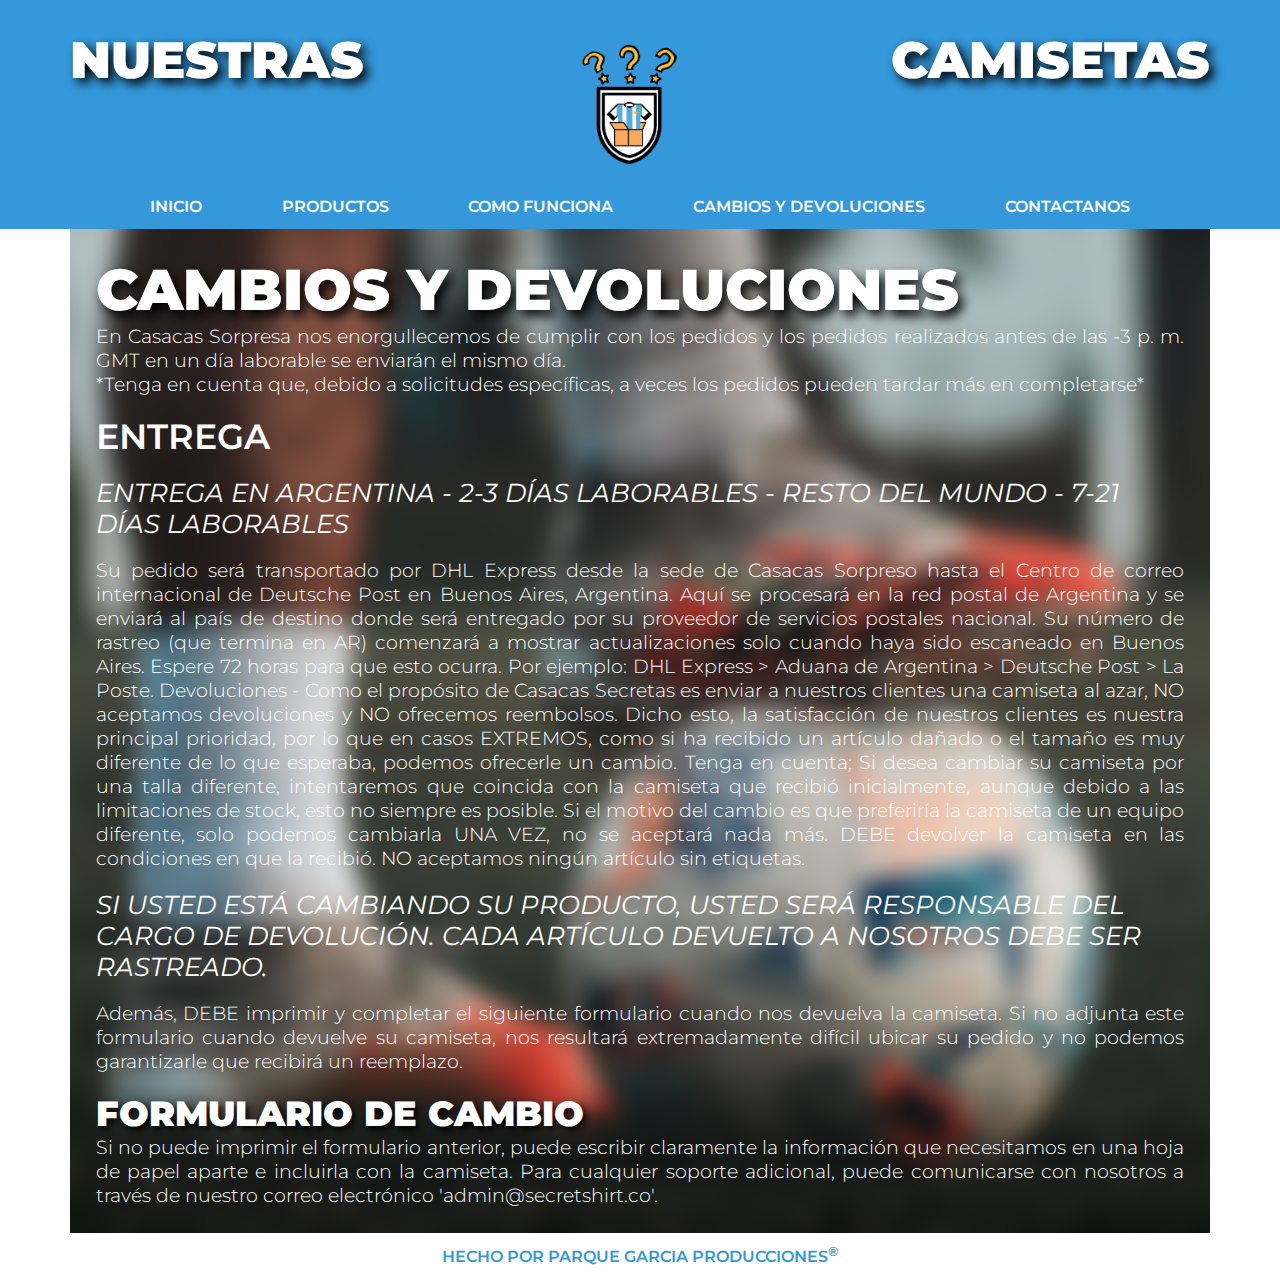
==== html/cambios.html @ 4447b795 "practicandoGit" ====
<!DOCTYPE html>
<html lang="en">
<head>
    <meta charset="UTF-8">
    <meta http-equiv="X-UA-Compatible" content="IE=edge">
    <meta name="viewport" content="width=device-width, initial-scale=1.0">
    <title>Cambios y Devoluciones</title>
    <link rel="stylesheet" href="../css/style.css">
</head>
<body id="top">
    <header>
          
            <nav class="navbar container">

                <div class="lineasLogo">
                    <p class="p_nav">NUESTRAS</p>  
    
                    <a class="navbar__link" href="#top"> <!-- clickeo top y me lleva al body, que tiene el ID top -->
                        <img class="logo"  src= "../img/logosolo.png" alt="logo">
                    </a>
    
                    <p class="p_nav">CAMISETAS</p>
                    
                </div>  

                    <ul class="menu">
                        <li class="menu__item">
                            <a class="menu__link"  href="./index.html">INICIO</a>
                        </li>
                        <li class="menu__item">
                            <a class="menu__link" href="./productos.html">PRODUCTOS</a>
                        </li>
                        <li class="menu__item">
                            <a class="menu__link" href="./funciona.html">COMO FUNCIONA</a>
                        </li>
                        <li class="menu__item">
                            <a class="menu__link" href="./cambios.html">CAMBIOS Y DEVOLUCIONES</a>
                        </li>
                        <li class="menu__item">
                            <a class="menu__link" href="./contacto.html">CONTACTANOS</a>
                        </li>
                    </ul>
                        
            </nav>
            
        </header>

        
                <main class="container">
                    
                    <section>
                        <p class="p_main2">CAMBIOS Y DEVOLUCIONES</p>  
                        <p class="p_cambio">
                            En Casacas Sorpresa nos enorgullecemos de cumplir con los pedidos y los pedidos realizados antes de las -3 p. m. GMT en un día laborable se enviarán el mismo día.
                        </p>

                        <p class="p_cambio">
                            *Tenga en cuenta que, debido a solicitudes específicas, a veces los pedidos pueden tardar más en completarse*
                        </p><br>

                        <p class="p_main3"> 
                            ENTREGA
                        </p> 
                        
                        <br>
                        
                        <p class="p_main4"> 
                            ENTREGA EN ARGENTINA - 2-3 DÍAS LABORABLES - RESTO DEL MUNDO - 7-21 DÍAS LABORABLES
                        </p> 
                        
                        <br>
                                                
                        
                                                
                        <p class="p_cambio"> 
                            Su pedido será transportado por DHL Express desde la sede de Casacas Sorpreso hasta el Centro de correo internacional de Deutsche Post en Buenos Aires, Argentina. 
                            Aquí se procesará en la red postal de Argentina y se enviará al país de destino donde será entregado por su proveedor de servicios postales nacional.
                                                
                            Su número de rastreo (que termina en AR) comenzará a mostrar actualizaciones solo cuando haya sido escaneado en Buenos Aires. 
                            Espere 72 horas para que esto ocurra. Por ejemplo: DHL Express > Aduana de Argentina > Deutsche Post > La Poste.

                            Devoluciones -

                            Como el propósito de Casacas Secretas es enviar a nuestros clientes una camiseta al azar, NO aceptamos devoluciones y NO ofrecemos reembolsos.

                            Dicho esto, la satisfacción de nuestros clientes es nuestra principal prioridad, por lo que en casos EXTREMOS, 
                            como si ha recibido un artículo dañado o el tamaño es muy diferente de lo que esperaba, podemos ofrecerle un cambio.

                            Tenga en cuenta; Si desea cambiar su camiseta por una talla diferente, intentaremos que coincida con la camiseta que recibió inicialmente, 
                            aunque debido a las limitaciones de stock, esto no siempre es posible.

                            Si el motivo del cambio es que preferiría la camiseta de un equipo diferente, solo podemos cambiarla UNA VEZ, no se aceptará nada más.

                            DEBE devolver la camiseta en las condiciones en que la recibió. NO aceptamos ningún artículo sin etiquetas. </p> <br>
                                                
                        <p class="p_main4">SI USTED ESTÁ CAMBIANDO SU PRODUCTO, USTED SERÁ RESPONSABLE DEL CARGO DE DEVOLUCIÓN. CADA ARTÍCULO DEVUELTO A NOSOTROS DEBE SER RASTREADO.</p>
                         
                        <br>

                        <p class="p_cambio"> 
                            Además, DEBE imprimir y completar el siguiente formulario cuando nos devuelva la camiseta. 
                            Si no adjunta este formulario cuando devuelve su camiseta, nos resultará extremadamente difícil ubicar su pedido y no podemos garantizarle que recibirá un reemplazo. </p>
                        
                        <br>
                                                                    
                        <p class="p_main5">
                            FORMULARIO DE CAMBIO</p>
                                                
                                                
                        <p class="p_cambio">
                            Si no puede imprimir el formulario anterior, puede escribir claramente la información que necesitamos en una hoja de papel aparte e incluirla con la camiseta.
                                                
                            Para cualquier soporte adicional, puede comunicarse con nosotros a través de nuestro correo electrónico 'admin@secretshirt.co'.</p>
                                 
        
        
                         
                    </section>
                </main>
                
                <footer class="footer container">
                    HECHO POR PARQUE GARCIA PRODUCCIONES<sup>®</sup>
                </footer>  
                
        </body>
        </html>
---- css/style.css ----
/* FONTS */

@import url('https://fonts.googleapis.com/css2?family=Montserrat:ital,wght@0,100;0,200;0,300;0,400;0,500;0,600;0,700;0,800;0,900;1,100;1,200;1,300;1,400;1,500;1,600;1,700;1,800;1,900&display=swap');

/* VARIABLES */
:root {

    /* PALETTE */
    --primary:#ffff;
    --terciary: #0e2031;
    --secondary:#3498db;
    /* --terciary: #37fd94; */
    --shadow: #0f0f0f;


/* FONT SIZES */
    --text-xxl : 5em;   /* los em toman el valor en cuenta del navegador. Es RELATIVO al tamanio del navegador */
    --text-xl : 3.6em;
    --text-lg : 3.2em;
    --text-md : 2.2em;
    --text-sm : 1.6em;
    --text-xs : 1.2em;


/* SPACINGS */
    --sp-xxl: 12rem;
    --sp-xl: 8rem;
    --sp-lg: 5rem;
    --sp-md: 3.2rem;  
    --sp-sm: 1.6rem;  
    --sp-xs: 0.8rem;    
}

/* NORMALIZO */

* {
    margin: 0;
    padding: 0;
    box-sizing: border-box;  /* tamanio de cajas, cuando es BB, el tamanio de la caja va a ser el mismo, el padding se mete para adentro. Content se suman */
}


html {
    font-family: 62.5%;
}


ul{
    list-style-type: none; /* SACO PUNTOS, creo */
}

a{
    text-decoration: none; /* SACO SUBRAYADO */
    /* font-size: var(--text-xs) */;     
}

body{
    font-family: 'Montserrat', sans-serif;
    color: var(--secondary);
}


.container{
    max-width: 1400px; /* LAS CAJAS, VAN A TENER UN ANCHO DE 1200 MAXIMO */
    margin: 0 auto;  /* Los margenes de los costados los calcula automatico, en 0 del eje X */
}


/* HEADER */
header{
    font-family: "Montserrat";
    background-color: var(--secondary);
    padding: var(--sp-xs);
}

.navbar{
    display: flex;
    justify-content: center ;
    flex-direction: column; 
 /* flex-flow: column nowrap; */
    padding-top: 15px;
}


.navbar__link{  /*caja con imagen prediseniada
    /* display: inline-block; */   /* PONE EN LINEA ELEMENTOS */
    display: flex; /*pongo este display BLOCK porque es etiqueta en linea y no tomaria el maximo de ancho*/
    justify-content: center;
    /* flex-flow: row nowrap; */
  /*   height: 100px;
    width: 50px; */
    padding: 0px;
}

.lineasLogo{
    display: flex;
    justify-content: center;
}

.logo{  /* imagen prediseniada */
    width: 30%; 
}

.p_nav{
    font-size: var(--text-lg);
    font-family: "Montserrat";
    font-weight: 900;
    color: var(--primary);
    text-shadow: black 0.1em 0.1em 0.2em;
}


/* .navbar */ .menu {   /*CONJUNTO DE LINKS
    /* display: inline-block; */
    display: flex;
    justify-content: space-evenly;
    padding-top: 0.7em;
    /* margin: 5px 10px; */
}

/* /* .navbar .menu .menu__item */  /*NO HAY MODIFICACIONES
    /* display: inline-block; */
    /* display: flex; */ 


.menu__link {  /* CADA LINK */
    color: var(--primary); /* COLOR DEL LINK */
    transition: all .4s ease-in-out, color .4s ease-in-out;
    font-weight: 600;
}

.menu__link:hover{
    /* background-color: var(--secondary); */
    color: var(--terciary);
    border-radius: 10%;
}

/* -----------///// BODY //////////------------- */



body{    
    display: grid;
    grid-template-rows: auto 1fr auto; /* Esto lo pongo para que salga bien HEAD BODY y FOOTER*/
    min-height: 100vh;  
    
}

.titulo{  /* TITULO PARA VARIAS PAGINAS */
    font-family: "Montserrat";
    font-size: var(--text-lg);
    padding-top: 0.3em; 
}


/* ---------///////////FOOTER///////////--------- */
footer{
    display:block;
    color: var(--secondary);
    font-family: "Montserrat";
    font-weight: 600;
    padding: 10px;
}

/* ---------///////////INDEX///////////--------- */

.container_index{
    background-image: url(../img/pexels-gonzalo-acuña-10923070.jpg);
    padding: var(--sp-sm);  /* LE DOY PADDING AL CONTENDIO */
    background-repeat: no-repeat;
    background-size: cover;
    background-position: center;
    max-width: 1400px; /* LAS CAJAS, VAN A TENER UN ANCHO DE 1200 MAXIMO */
    margin: 0 auto;  /* Los margenes de los costados los calcula automatico, en 0 del eje X */
}

.container_func{
    background-image: none;
    padding: var(--sp-sm);  /* LE DOY PADDING AL CONTENDIO */
   /*  background-repeat: no-repeat;
    background-size: cover;
    background-position: center; */
    max-width: 1400px; /* LAS CAJAS, VAN A TENER UN ANCHO DE 1200 MAXIMO */
    margin: 0 auto;  /* Los margenes de los costados los calcula automatico, en 0 del eje X */
}


main {
    background-image: url(../img/blur.png);
    padding: var(--sp-sm);  /* LE DOY PADDING AL CONTENDIO */
    background-repeat: no-repeat;
    background-size: cover;
    background-position: center;
}


.p_main{
    font-size: var(--text-xxl);
    font-family: "Montserrat";
    font-weight: 900;
    text-shadow: black 0.1em 0.1em 0.2em;
    color: var(--primary);
}


.p_sec{
    font-size: var(--text-xs);
    font-family: "Montserrat";
    color: var(--primary);
    font-weight: 500;
    font-style: italic;
}

.btn-buy{
    padding: 0.2em;
    background-color: var(--secondary); 
    font-family: "Montserrat";
    font-weight: 500;
    border: none;
    border-radius: 10px;
    font-size: var(--text-xs);
    box-shadow: 0px 10px 10px -10px var(--shadow);
    
}

.btn_link{
    color: var(--primary);
}

.btn-buy:hover{    
    background-color: var(--terciary);
}

.btn_link:hover{
    color: var(--secondary);
    }




/* ---------///////////PRODUCTOS///////////--------- */

.galeria{
    display: flex;
    flex-direction: row; 
    justify-content: center;
}

.primerosProd{
    /* flex-direction: row; */  /* DUDA DE PORQUE NO ME QUEDA */
    text-shadow: black 0.1em 0.1em 0.2em;
    flex-direction: row;
}

.segundoProd{
    /* flex-direction: row;  */  /* DUDA DE PORQUE NO ME QUEDA */
    text-shadow: black 0.1em 0.1em 0.2em;
    flex-direction: row;
    
}

.hombrePic{
    width: 200px;
    box-shadow: 2px 2px 5px var(--shadow)
}

.hombre{
    padding: 1em;
}

.damaPic{
    width: 200px;
    box-shadow: 2px 2px 5px var(--shadow)
}

.dama{
    padding: 1em;
}

.kidsPic{
    width: 200px ;
    box-shadow: 2px 2px 5px var(--shadow)
}

.kids{
    padding: 1em;
}

.especialPic{
    width: 200px;
    box-shadow: 2px 2px 5px var(--shadow)
}

.especial{
    padding: 1em;
}

.productoData{
    color: var(--primary);
    font-weight: 500;
}

/* ---------///////////FUNCIONA///////////--------- */

.p_mainf{ font-size: var(--text-xxl);
    font-family: "Montserrat";
    font-weight: 900;
    text-shadow: black 0.1em 0.1em 0.2em;
    color: var(--secondary);
}

.p_funciona{
    font-size: var(--text-sm);
    font-family: "Montserrat";
    font-weight: 600;
    color: var(--terciary);
}

.lista_funciona{
    line-height: 2em;
    font-size: var(--text-xs);
    font-family: "Montserrat";
    font-weight: 600;
    color: var(--terciary);
}

/* ---------///////////CAMBIOS///////////--------- */

.p_main3{
    font-size: var(--text-md);
    font-family: "Montserrat";
    font-weight: 600;
    color: var(--primary);
}

.p_main4{
    font-size: var(--text-sm);
    font-family: "Montserrat";
    font-style: italic;
    font-weight: 400;
    color: var(--primary);
}

.p_main5{
    font-size: var(--text-md);
    font-family: "Montserrat";
    font-weight: 900;
    color: var(--primary);
    text-shadow: black 0.1em 0.1em 0.2em;
}

.p_cambio{
    font-size: var(--text-xs);
    font-family: "Montserrat";
    font-weight: 300;
    color: var(--primary);
    text-align: justify;

}


/* ---------///////////CONTACTO///////////--------- */

.p_main2{
    font-size: var(--text-xl);
    font-family: "Montserrat";
    font-weight: 900;
    text-shadow: black 0.1em 0.1em 0.2em;
    color: var(--primary);
}


.formulario{
    font-size: var(--text-md);
    font-family: "Montserrat";
    font-weight: 600;
    color: var(--primary);
    text-shadow: black 0.1em 0.1em 0.2em;
}

.enviar{
    font-size: var(--text-md);
}

/* ---------///////////MEDIA QUERY///////////--------- */

/* .container,
.container-fluid,
.container-xxl,
.container-xl,
.container-lg,
.container-md,
.container-sm {
  --bs-gutter-x: 1.5rem;
  --bs-gutter-y: 0;
  width: 100%;
  padding-right: calc(var(--bs-gutter-x) * 0.5);
  padding-left: calc(var(--bs-gutter-x) * 0.5);
  margin-right: auto;
  margin-left: auto;
} */

@media (min-width: 576px) {
  .container-sm, .container {
    max-width: 540px;
  }
}
@media (min-width: 768px) {
  .container-md, .container-sm, .container {
    max-width: 720px;
  }
}
@media (min-width: 992px) {
  .container-lg, .container-md, .container-sm, .container {
    max-width: 960px;
  }
}
@media (min-width: 1200px) {
  .container-xl, .container-lg, .container-md, .container-sm, .container {
    max-width: 1140px;
  }
}
@media (min-width: 1400px) {
  .container-xxl, .container-xl, .container-lg, .container-md, .container-sm, .container {
    max-width: 1320px;
  }
}
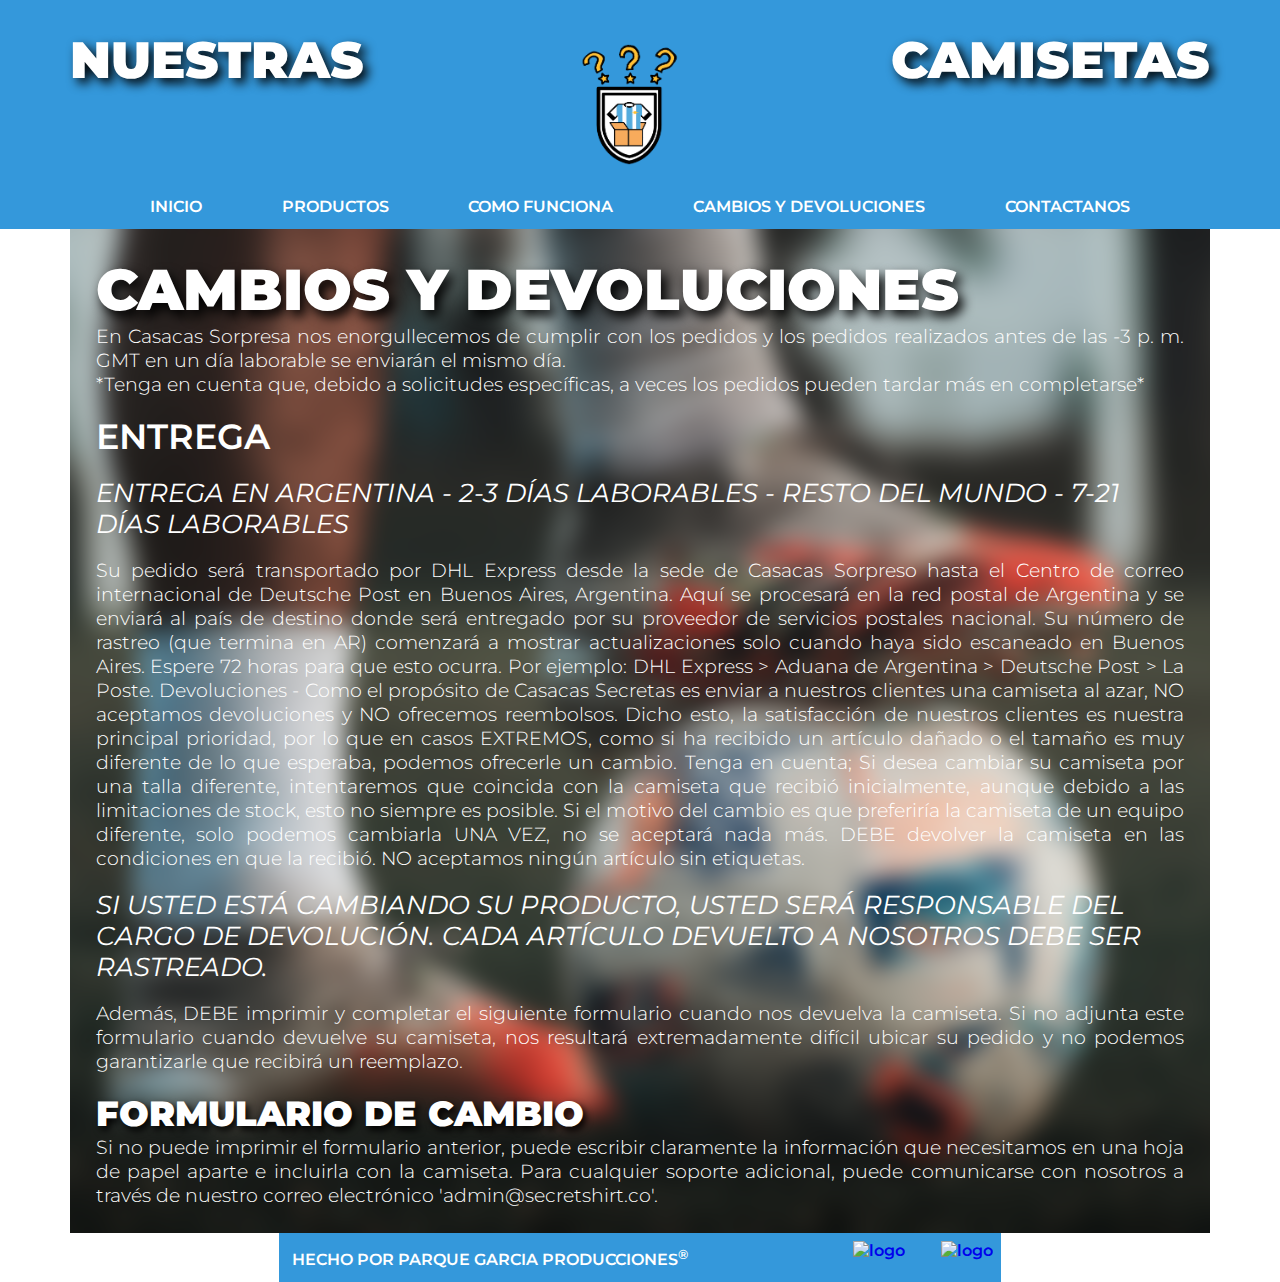
==== commit 452550c0: "modificando" ====
--- a/html/cambios.html
+++ b/html/cambios.html
@@ -25,7 +25,7 @@
 
                     <ul class="menu">
                         <li class="menu__item">
-                            <a class="menu__link"  href="./index.html">INICIO</a>
+                            <a class="menu__link"  href="../index.html">INICIO</a>
                         </li>
                         <li class="menu__item">
                             <a class="menu__link" href="./productos.html">PRODUCTOS</a>
@@ -119,7 +119,22 @@
                 </main>
                 
                 <footer class="footer container">
-                    HECHO POR PARQUE GARCIA PRODUCCIONES<sup>®</sup>
+                    <p class="hecho">
+                        HECHO POR PARQUE GARCIA PRODUCCIONES<sup>®</sup>
+                    </p>
+                    
+                    <div class="redes">
+                        
+                        <a class="logo_ig" href="http://instagram.com/nuestrascamisetas"> <!-- clickeo top y me lleva al body, que tiene el ID top -->
+                                <img class="logo_ig2"  src= "./img/733614.png" alt="logo">
+                        </a> 
+        
+                        <a class="logo_tw" href="http://twitter.com/ntrascamisetas"> <!-- clickeo top y me lleva al body, que tiene el ID top -->
+                                <img class="logo_tw2"  src= "./img/1216864.png" alt="logo">
+                        </a>
+                    
+                    </div>
+        
                 </footer>  
                 
         </body>
--- a/css/style.css
+++ b/css/style.css
@@ -155,12 +155,35 @@
 
 /* ---------///////////FOOTER///////////--------- */
 footer{
-    display:block;
-    color: var(--secondary);
-    font-family: "Montserrat";
-    font-weight: 600;
-    padding: 10px;
-}
+    display: flex;
+    background-color: var(--secondary);     
+    color: var(--primary);
+    font-family: "Montserrat";
+    font-weight: 600;
+    padding: 8px;
+}
+
+.hecho{
+    margin: 5px;
+}
+
+.logo_ig{
+    margin-left: 10em;
+}
+
+.logo_ig2{    
+    width: 5%;
+}
+
+.logo_tw{
+    margin-left: 2em;
+}
+
+.logo_tw2{
+    
+    width: 5%;
+}
+
 
 /* ---------///////////INDEX///////////--------- */
 
@@ -202,9 +225,18 @@
     color: var(--primary);
 }
 
+.p_arm{
+    font-sizse: var(--text-xs);
+    font-family: "Montserrat";
+    color: var(--primary);
+    font-weight: 500;
+    font-style: italic;
+    text-shadow: black 0.1em 0.1em 0.2em;
+}
+
 
 .p_sec{
-    font-size: var(--text-xs);
+    font-sizse: var(--text-xs);
     font-family: "Montserrat";
     color: var(--primary);
     font-weight: 500;
@@ -260,6 +292,7 @@
 }
 
 .hombrePic{
+    border-radius: 20%;
     width: 200px;
     box-shadow: 2px 2px 5px var(--shadow)
 }
@@ -269,6 +302,7 @@
 }
 
 .damaPic{
+    border-radius: 20%;
     width: 200px;
     box-shadow: 2px 2px 5px var(--shadow)
 }
@@ -278,6 +312,7 @@
 }
 
 .kidsPic{
+    border-radius: 20%;
     width: 200px ;
     box-shadow: 2px 2px 5px var(--shadow)
 }
@@ -287,6 +322,7 @@
 }
 
 .especialPic{
+    border-radius: 20%;
     width: 200px;
     box-shadow: 2px 2px 5px var(--shadow)
 }
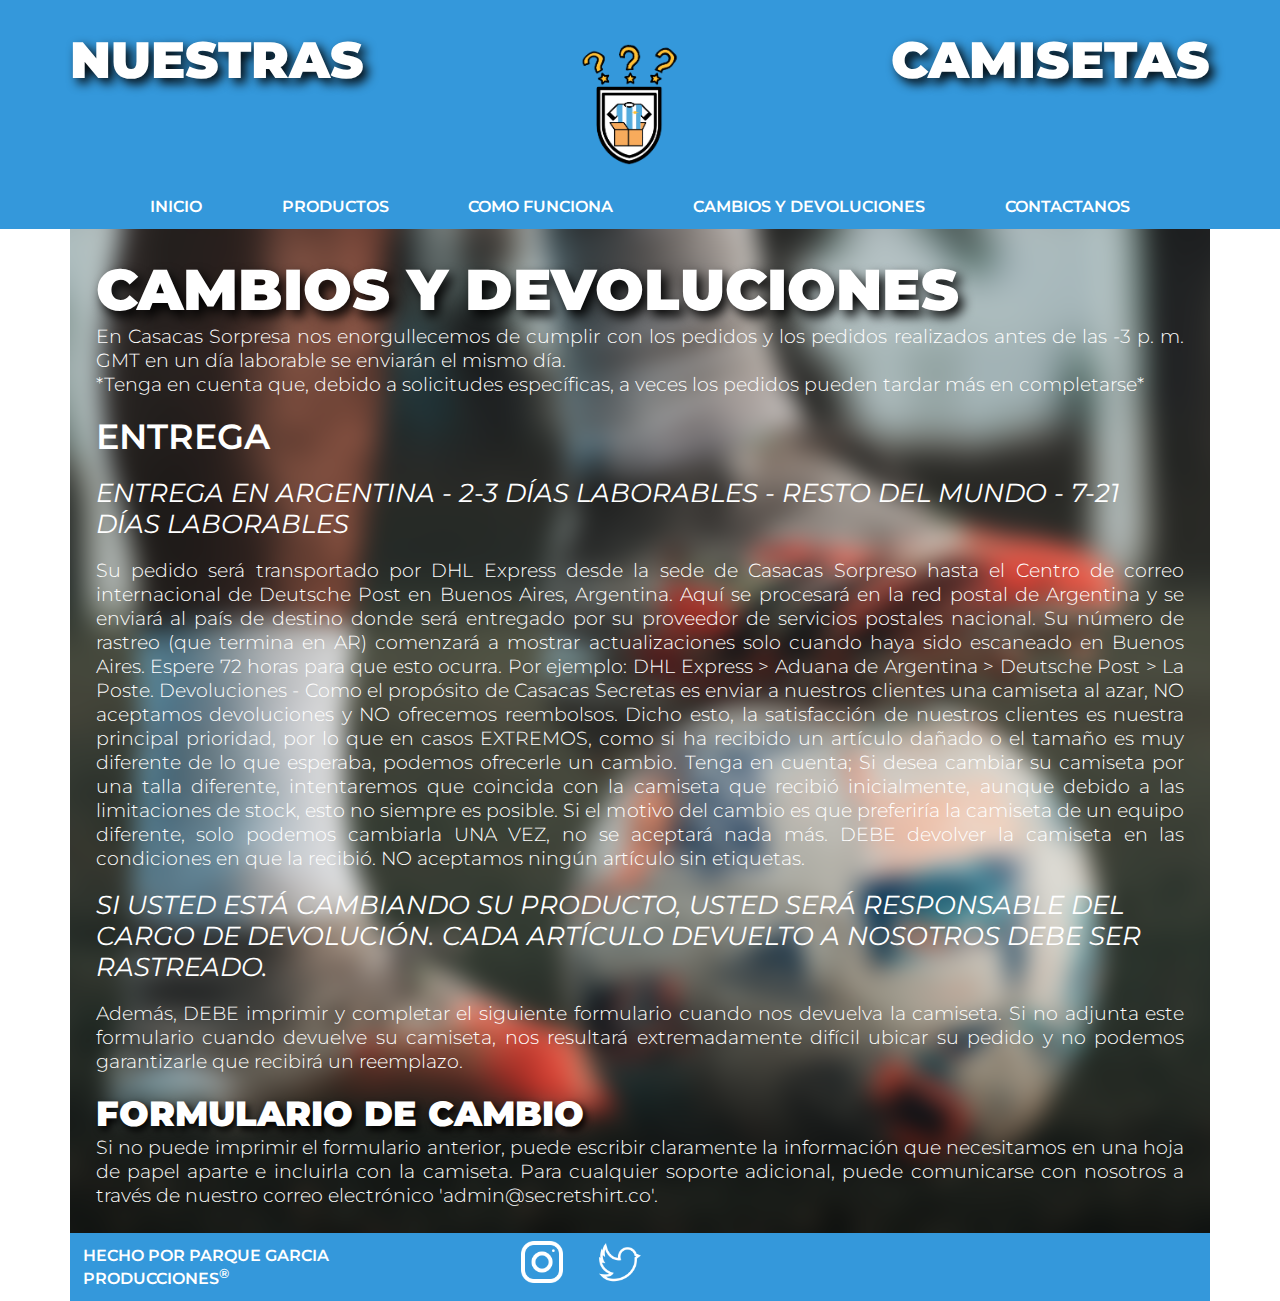
==== commit 75bc4d22: "modificando" ====
--- a/html/cambios.html
+++ b/html/cambios.html
@@ -126,11 +126,11 @@
                     <div class="redes">
                         
                         <a class="logo_ig" href="http://instagram.com/nuestrascamisetas"> <!-- clickeo top y me lleva al body, que tiene el ID top -->
-                                <img class="logo_ig2"  src= "./img/733614.png" alt="logo">
+                                <img class="logo_ig2"  src= "../img/733614.png" alt="logo">
                         </a> 
         
                         <a class="logo_tw" href="http://twitter.com/ntrascamisetas"> <!-- clickeo top y me lleva al body, que tiene el ID top -->
-                                <img class="logo_tw2"  src= "./img/1216864.png" alt="logo">
+                                <img class="logo_tw2"  src= "../img/1216864.png" alt="logo">
                         </a>
                     
                     </div>
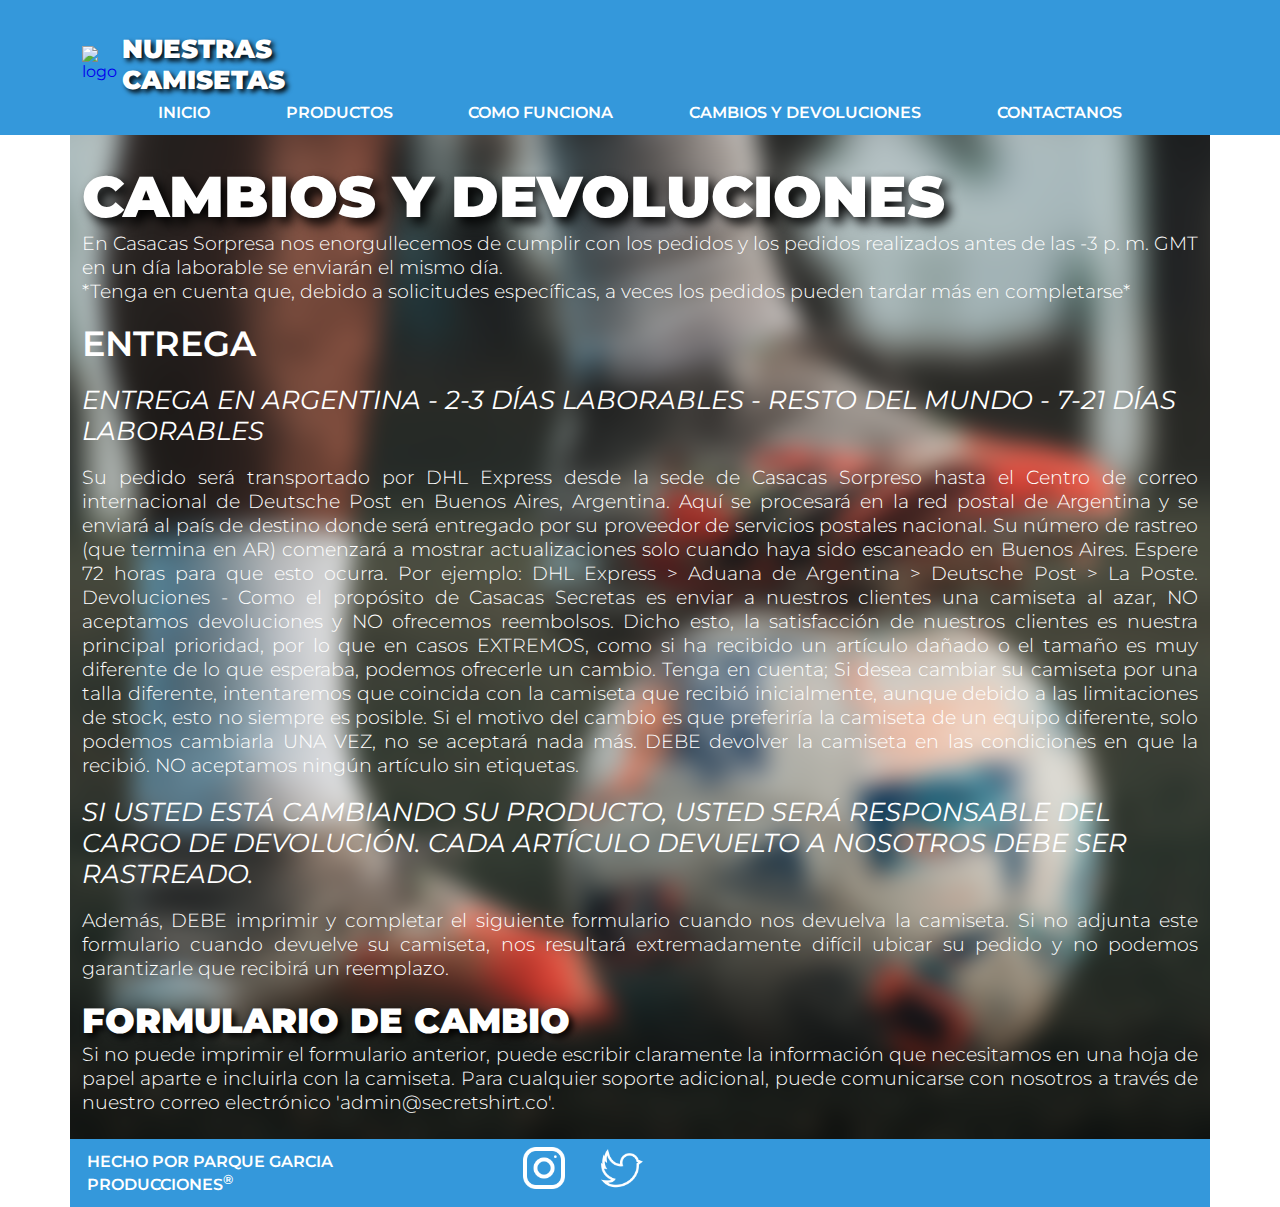
==== commit 0dd607fe: "responsive" ====
--- a/html/cambios.html
+++ b/html/cambios.html
@@ -12,14 +12,14 @@
           
             <nav class="navbar container">
 
-                <div class="lineasLogo">
-                    <p class="p_nav">NUESTRAS</p>  
+                <div class="letrasLogo">
+                    <!-- <p class="p_nav nuestras"></p> -->  
     
                     <a class="navbar__link" href="#top"> <!-- clickeo top y me lleva al body, que tiene el ID top -->
-                        <img class="logo"  src= "../img/logosolo.png" alt="logo">
+                        <img class="logo"  src= "./img/logosolo.png" alt="logo">
                     </a>
     
-                    <p class="p_nav">CAMISETAS</p>
+                    <p class="p_nav"> NUESTRAS CAMISETAS</p>
                     
                 </div>  
 
--- a/css/style.css
+++ b/css/style.css
@@ -9,7 +9,7 @@
     --primary:#ffff;
     --terciary: #0e2031;
     --secondary:#3498db;
-    /* --terciary: #37fd94; */
+    --cuarto: #fbbe27; 
     --shadow: #0f0f0f;
 
 
@@ -17,6 +17,7 @@
     --text-xxl : 5em;   /* los em toman el valor en cuenta del navegador. Es RELATIVO al tamanio del navegador */
     --text-xl : 3.6em;
     --text-lg : 3.2em;
+    --text-xm : 2.8em;
     --text-md : 2.2em;
     --text-sm : 1.6em;
     --text-xs : 1.2em;
@@ -81,6 +82,12 @@
     padding-top: 15px;
 }
 
+.letrasLogo{
+    width: 20%;
+    display: flex;
+    flex-direction: row;
+    align-items: center;    
+}
 
 .navbar__link{  /*caja con imagen prediseniada
     /* display: inline-block; */   /* PONE EN LINEA ELEMENTOS */
@@ -92,35 +99,40 @@
     padding: 0px;
 }
 
-.lineasLogo{
-    display: flex;
-    justify-content: center;
-}
+
 
 .logo{  /* imagen prediseniada */
-    width: 30%; 
+    width: 100%;
+    padding: em; 
 }
 
 .p_nav{
-    font-size: var(--text-lg);
+    font-size: var(--text-sm);
     font-family: "Montserrat";
     font-weight: 900;
     color: var(--primary);
     text-shadow: black 0.1em 0.1em 0.2em;
-}
+    margin: 0.1em;
+    padding: 0.1em;
+}
+
+/* .nuestras{
+    padding-right: 0px;
+    padding-bottom: 0px;
+} */
+
+/* .camisetas{
+    padding-left: 0px;
+} */
 
 
 /* .navbar */ .menu {   /*CONJUNTO DE LINKS
     /* display: inline-block; */
     display: flex;
     justify-content: space-evenly;
-    padding-top: 0.7em;
+    padding-top: 0.2em;
     /* margin: 5px 10px; */
 }
-
-/* /* .navbar .menu .menu__item */  /*NO HAY MODIFICACIONES
-    /* display: inline-block; */
-    /* display: flex; */ 
 
 
 .menu__link {  /* CADA LINK */
@@ -129,10 +141,10 @@
     font-weight: 600;
 }
 
-.menu__link:hover{
-    /* background-color: var(--secondary); */
+.menu__link:hover{    
+    /* background-color: var(--primary); */ 
     color: var(--terciary);
-    border-radius: 10%;
+    border-radius: 20%;
 }
 
 /* -----------///// BODY //////////------------- */
@@ -156,6 +168,7 @@
 /* ---------///////////FOOTER///////////--------- */
 footer{
     display: flex;
+    flex-direction: row;
     background-color: var(--secondary);     
     color: var(--primary);
     font-family: "Montserrat";
@@ -193,8 +206,8 @@
     background-repeat: no-repeat;
     background-size: cover;
     background-position: center;
-    max-width: 1400px; /* LAS CAJAS, VAN A TENER UN ANCHO DE 1200 MAXIMO */
-    margin: 0 auto;  /* Los margenes de los costados los calcula automatico, en 0 del eje X */
+    max-width: 2000px; /* LAS CAJAS, VAN A TENER UN ANCHO DE 1200 MAXIMO */
+    /* margin: 0 auto; */  /* Los margenes de los costados los calcula automatico, en 0 del eje X */
 }
 
 .container_func{
@@ -292,41 +305,49 @@
 }
 
 .hombrePic{
+    border: 5px solid transparent;
+    border-color: var(--cuarto);
+    border-radius: 20%;
+    width: 200px;
+    box-shadow: 2px 2px 5px var(--shadow);    
+}
+
+.hombre{
+    padding: 1em;
+}
+
+.damaPic{
+    border: 5px solid transparent;
+    border-color: var(--cuarto);
     border-radius: 20%;
     width: 200px;
     box-shadow: 2px 2px 5px var(--shadow)
 }
 
-.hombre{
+.dama{
     padding: 1em;
 }
 
-.damaPic{
+.kidsPic{
+    border: 5px solid transparent;
+    border-color: var(--cuarto);
+    border-radius: 20%;
+    width: 200px ;
+    box-shadow: 2px 2px 5px var(--shadow)
+}
+
+.kids{
+    padding: 1em;
+}
+
+.especialPic{
+    border: 5px solid transparent;
+    border-color: var(--cuarto);
     border-radius: 20%;
     width: 200px;
     box-shadow: 2px 2px 5px var(--shadow)
 }
 
-.dama{
-    padding: 1em;
-}
-
-.kidsPic{
-    border-radius: 20%;
-    width: 200px ;
-    box-shadow: 2px 2px 5px var(--shadow)
-}
-
-.kids{
-    padding: 1em;
-}
-
-.especialPic{
-    border-radius: 20%;
-    width: 200px;
-    box-shadow: 2px 2px 5px var(--shadow)
-}
-
 .especial{
     padding: 1em;
 }
@@ -420,7 +441,7 @@
 
 /* ---------///////////MEDIA QUERY///////////--------- */
 
-/* .container,
+.container,
 .container-fluid,
 .container-xxl,
 .container-xl,
@@ -434,13 +455,20 @@
   padding-left: calc(var(--bs-gutter-x) * 0.5);
   margin-right: auto;
   margin-left: auto;
-} */
+}
+
+@media (min-width: 376px) {
+    .container-sm, .container {
+      max-width: 300px;
+    }
+  }
 
 @media (min-width: 576px) {
   .container-sm, .container {
     max-width: 540px;
   }
 }
+
 @media (min-width: 768px) {
   .container-md, .container-sm, .container {
     max-width: 720px;
